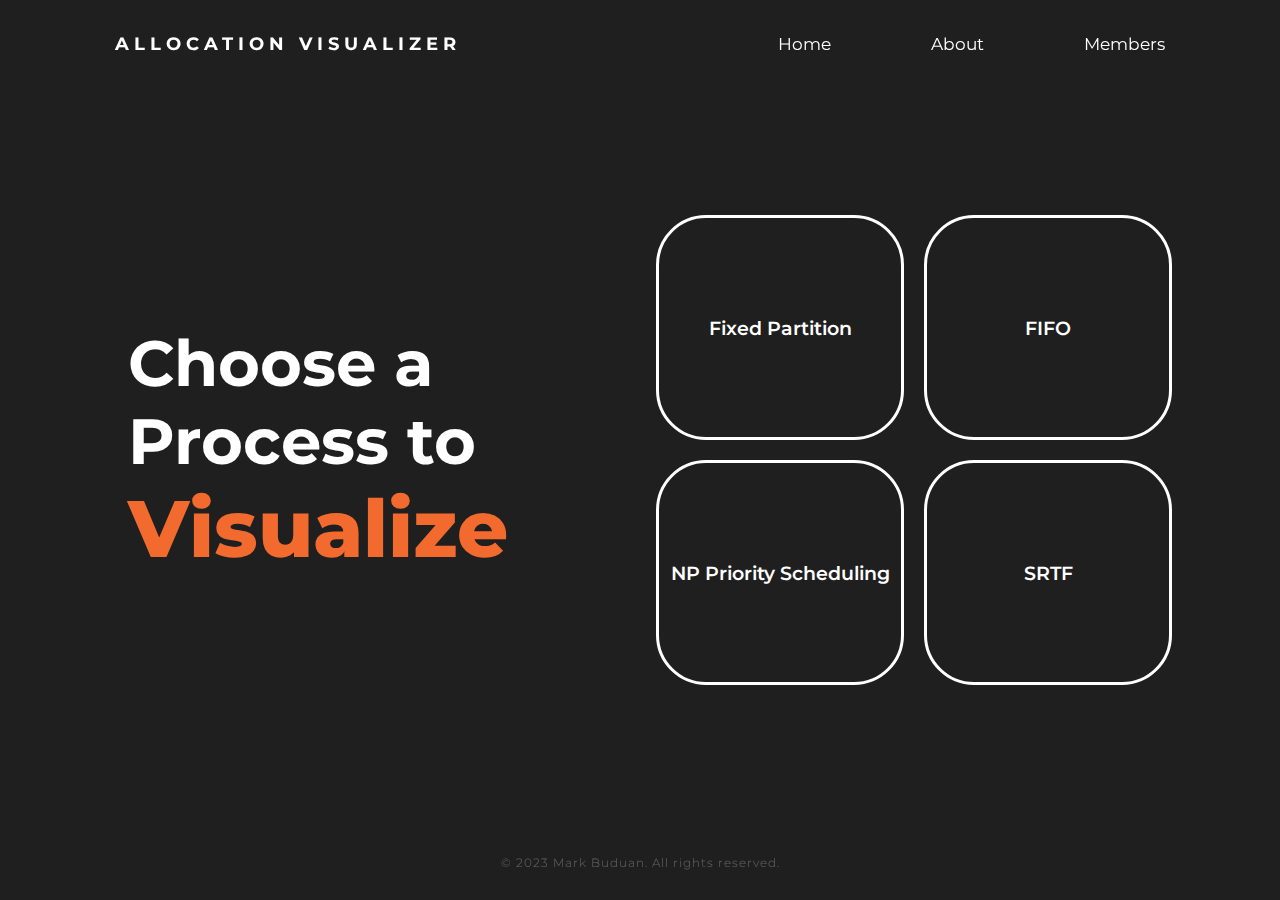
==== index.html @ 61767bf1 "skimata final output" ====
<!DOCTYPE html>
<html lang="en">
<head>
    <meta charset="UTF-8">
    <meta name="viewport" content="width=device-width, initial-scale=1.0">
    <title>Allocation Visualizer</title>
    <link rel="stylesheet" href="style.css">
</head>
<body>
    <nav>
        <a href="#" class="logo">Allocation Visualizer</a>
        <ul class="navlist">
            <li><a href="index.html" class="home">Home</a></li>
            <li><a href="about.html" class="about">About</a></li>
            <li><a href="members.html" class="members">Members</a></li>
        </ul>
    </nav>
    
    <section>
        <div class="container">
            <div class="left">
                <h1>Choose a Process to <span class="visualize">Visualize</span></h1>
            </div>
            <div class="right">
                <a href="fixed.html" class="fixed-partition-btn"><div>
                    Fixed Partition
                </div></a>
                <a href="fifo.html" class="page-replacement-btn"><div>
                    FIFO
                </div></a>
                <a href="prio.html" class="non-preemptive-btn"><div>
                    NP Priority Scheduling
                </div></a>
                <a href="srtf.html" class="preemptive-btn"><div>
                    SRTF
                </div></a>
            </div>
        </div>
    </section>
    <footer>
        <p>© 2023 Mark Buduan. All rights reserved.</p>
    </footer>
    <script src="index.js"></script>
</body>
</html>
---- style.css ----
@import url('https://fonts.googleapis.com/css2?family=Montserrat:wght@300;700&display=swap');

/* Everything */
* {
    margin: 0;
    padding: 0;
    box-sizing: border-box;
    font-family: 'Montserrat', sans-serif;
    list-style: none;
    text-decoration: none;
    color: #fff;
    transition: all 0.5s ease-in-out;
}

body {
    background: #1f1f1f;
    opacity: 1;
}

.fade-out {
    opacity: 0;
}

nav {
    position: fixed;
    right: 0;
    top: 0;
    z-index: 1;
    width: 100%;
    display: flex;
    align-items: center;
    justify-content: space-between;
    padding: 33px 9%;
    background: transparent;
}

.logo {
    font-weight: 700;
    text-transform: uppercase;
    letter-spacing: 5px;
    font-size: 18px;
}

.navlist {
    display: flex;
}

.navlist a {
    margin-left: 100px;
    font-size: 17px;
    font-weight: 400;
    transition: all 55 ease;
}

.navlist a:hover {
    border-bottom: 1px solid #f26a2e;
    transition: all 0.5s ease-in-out;
}

.container {
    height: 100%;
    width: 100%;
    min-height: 100vh;
    position: relative;
    display: grid;
    grid-template-columns: repeat(2, 1fr);
    align-items: center;
    gap: 2rem;
}

section {
    padding: 0 10%;
}

h1 {
    font-size: 4rem;
    font-weight: 700;
    padding-right: 14%;
}

.visualize {
    color: #f26a2e;
    font-size: 5rem;
    font-weight: 800;
}

.right {
    position: relative;
    border-radius: 10px;
    height: 50%;
    width: 100%;
    display: grid;
    grid-template-columns: repeat(2, 1fr);
    justify-content: center;
    align-items: center;
    text-align: center;
}


.right a {
    position: relative;
    height: 100%;
    width: 100%;
    display: flex;
    justify-content: center;
    align-items: center;
    background-color: #1f1f1f;
    border-radius: 50px;
    border: #fff solid 3px;
    transition: all 1s ease-out;
}

.right a:hover {
    background-color: #f26a2e;
    color: #fff;
    transition: all 1s ease-out;
}

.right a div {
    color: #fff;
    font-weight: 600;
    font-size: 1.2rem;
}

.fixed-partition-btn {
    margin-right: 20px;
    margin-bottom: 20px;
}

.page-replacement-btn {
    margin-left: 20px;
    margin-bottom: 20px;
}

.non-preemptive-btn {
    margin-right: 20px;
    margin-top: 20px;
}

.preemptive-btn {
    margin-left: 20px;
    margin-top: 20px;
}

footer {
    position: fixed;
    bottom: 10px;
    width: 100%;
    height: 50px;
    color: #ffffff;
    text-align: center;
    padding-top: 15px;
    font-size: 12px;
    font-weight: 300;
    letter-spacing: 1px;
    opacity: 0.3;
}

/* fixed.html  */

.visualizer {
    position: relative;
    border-radius: 10px;
    height: 50%;
    width: 100%;
    display: flex;
    justify-content: center;
    align-items: center;
    text-align: center;
    /* padding-left: 5rem;
    padding-right: 4rem; */
}

.memory-block {
    position: relative;
    height: 100%;
    width: 50%;
    display: flex;
    flex-direction: column;
    align-items: center;
    text-align: center;
    /* background-color: #ffffff; */
    border: #fff solid 3px;
    border-radius: 30px;
    padding: 10px;
}

.memory-block p {
    color: #ffffff;
}

.os-block {
    /* background-color: #f26a2e; */
    border: #f26a2e solid 3px;
    position: relative;
    height: 10%;
    width: 95%;
    justify-content: center;
    align-items: center;
    border-radius: 20px;
    display: flex;
}

.blocks {
    /* background-color: rgb(117, 117, 117); */
    border: #fff solid 3px;
    height: 100%;
    width: 100%;
    display: flex;
    flex-direction: column;
    align-items: center;
    text-align: center;
    border-radius: 30px;
    padding: 10px;
    margin-top: 5px;

}

.block {
    flex-grow: 1;
    width: 100%
}

.input-fields-container {
    padding: 10px;
    margin-top: 1rem;
    align-items: center;
    justify-items: center;
    transition: all 300ms ease;
}

input {
    color: #fff;
}

select {
    color: #fff;
}

option {
    color: #fff;
}

.child {
    flex-grow: 1;
}

.result {
    margin-left: 3rem;
    width: 80%;
}

input[type=text],
input[type=number],
select {
    font-size: 13px;
    width: 50%;
    padding: .5rem .5rem;
    margin-top: .5rem;
    margin-bottom: 1rem;
    border: 2px solid #ccc;
    border-radius: 20px;
    box-sizing: border-box;
    transition: all 300ms ease;
    background-color: #1f1f1f;
}

label {
    padding-right: 50%;
}

.buttons {
    display: flex;
    align-items: center;
    text-align: center;
    width: 50%;
    justify-content: space-evenly;
}

.clear-btn {
    background-color: #696665;
}

button {
    font-size: 13px;
    width: 40%;
    padding: .5rem .5rem;
    margin-top: .5rem;
    margin-bottom: 1rem;
    border: 2px solid #ccc;
    border-radius: 20px;
    box-sizing: border-box;
    transition: all 300ms ease;
    background-color: #f26a2e;
    color: #ffffff;
}

button:hover {
    background-color: #ffffff;
    color: #f26a2e;
    transition: all 300ms ease;
    cursor: pointer;
}

#alloc-h1 {
    font-size: 4rem;
    transition: all 300ms ease;
}

#alloc-h1.animate {
    color: #f26a2e;
}

/* .resultText {
    color: #ffffff;
    font-size: 8px;
    margin-top: 1rem;
    margin-bottom: 1rem;
    text-align: center;
} */


/* Path: style.css */
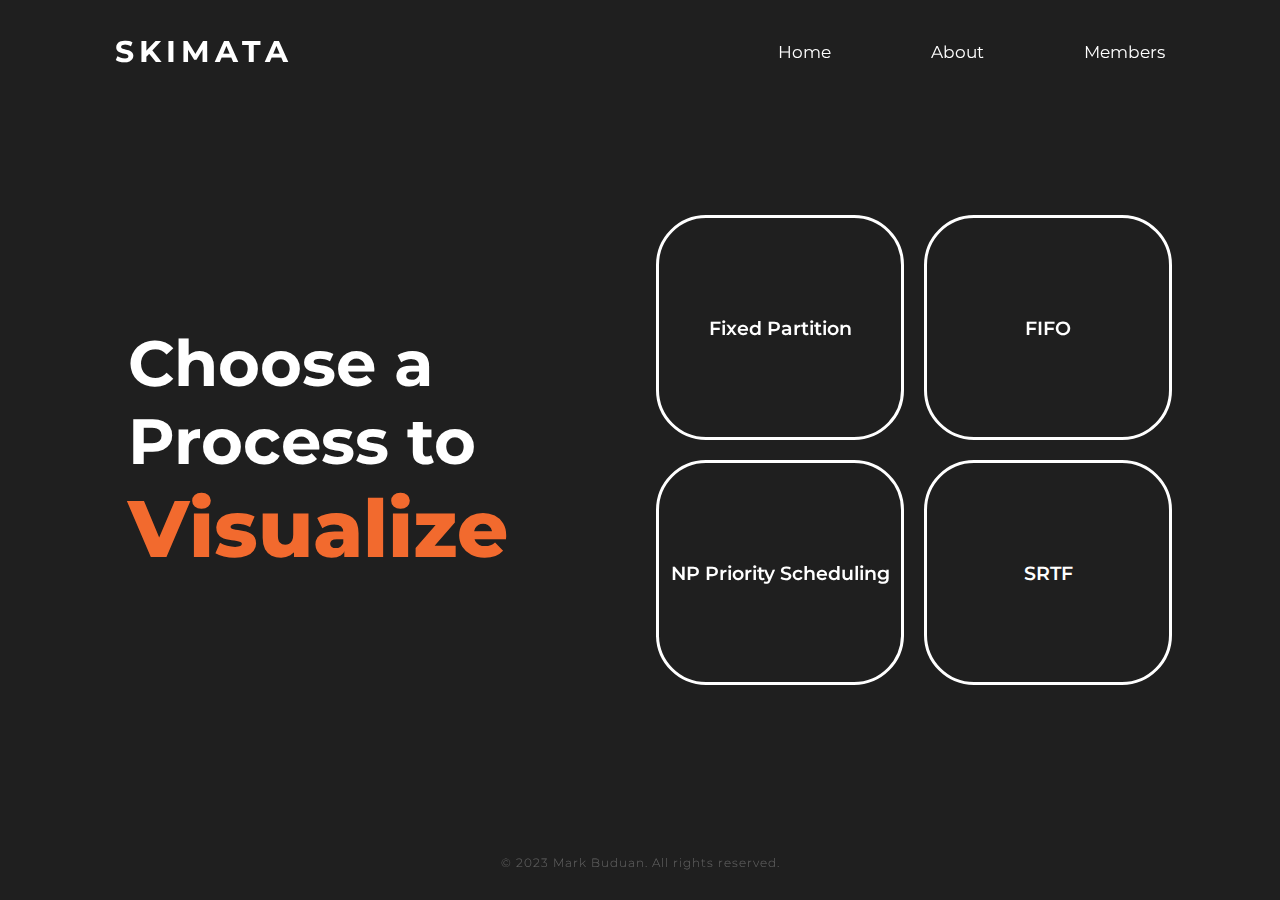
==== commit 1dc240b9: "skimata final output" ====
--- a/index.html
+++ b/index.html
@@ -4,12 +4,12 @@
 <head>
     <meta charset="UTF-8">
     <meta name="viewport" content="width=device-width, initial-scale=1.0">
-    <title>Allocation Visualizer</title>
+    <title>Skimata</title>
     <link rel="stylesheet" href="style.css">
 </head>
 <body>
     <nav>
-        <a href="#" class="logo">Allocation Visualizer</a>
+        <a href="index.html" class="logo">Skimata</a>
         <ul class="navlist">
             <li><a href="index.html" class="home">Home</a></li>
             <li><a href="about.html" class="about">About</a></li>
--- a/style.css
+++ b/style.css
@@ -25,7 +25,6 @@
     position: fixed;
     right: 0;
     top: 0;
-    z-index: 1;
     width: 100%;
     display: flex;
     align-items: center;
@@ -38,7 +37,7 @@
     font-weight: 700;
     text-transform: uppercase;
     letter-spacing: 5px;
-    font-size: 18px;
+    font-size: 30px;
 }
 
 .navlist {
